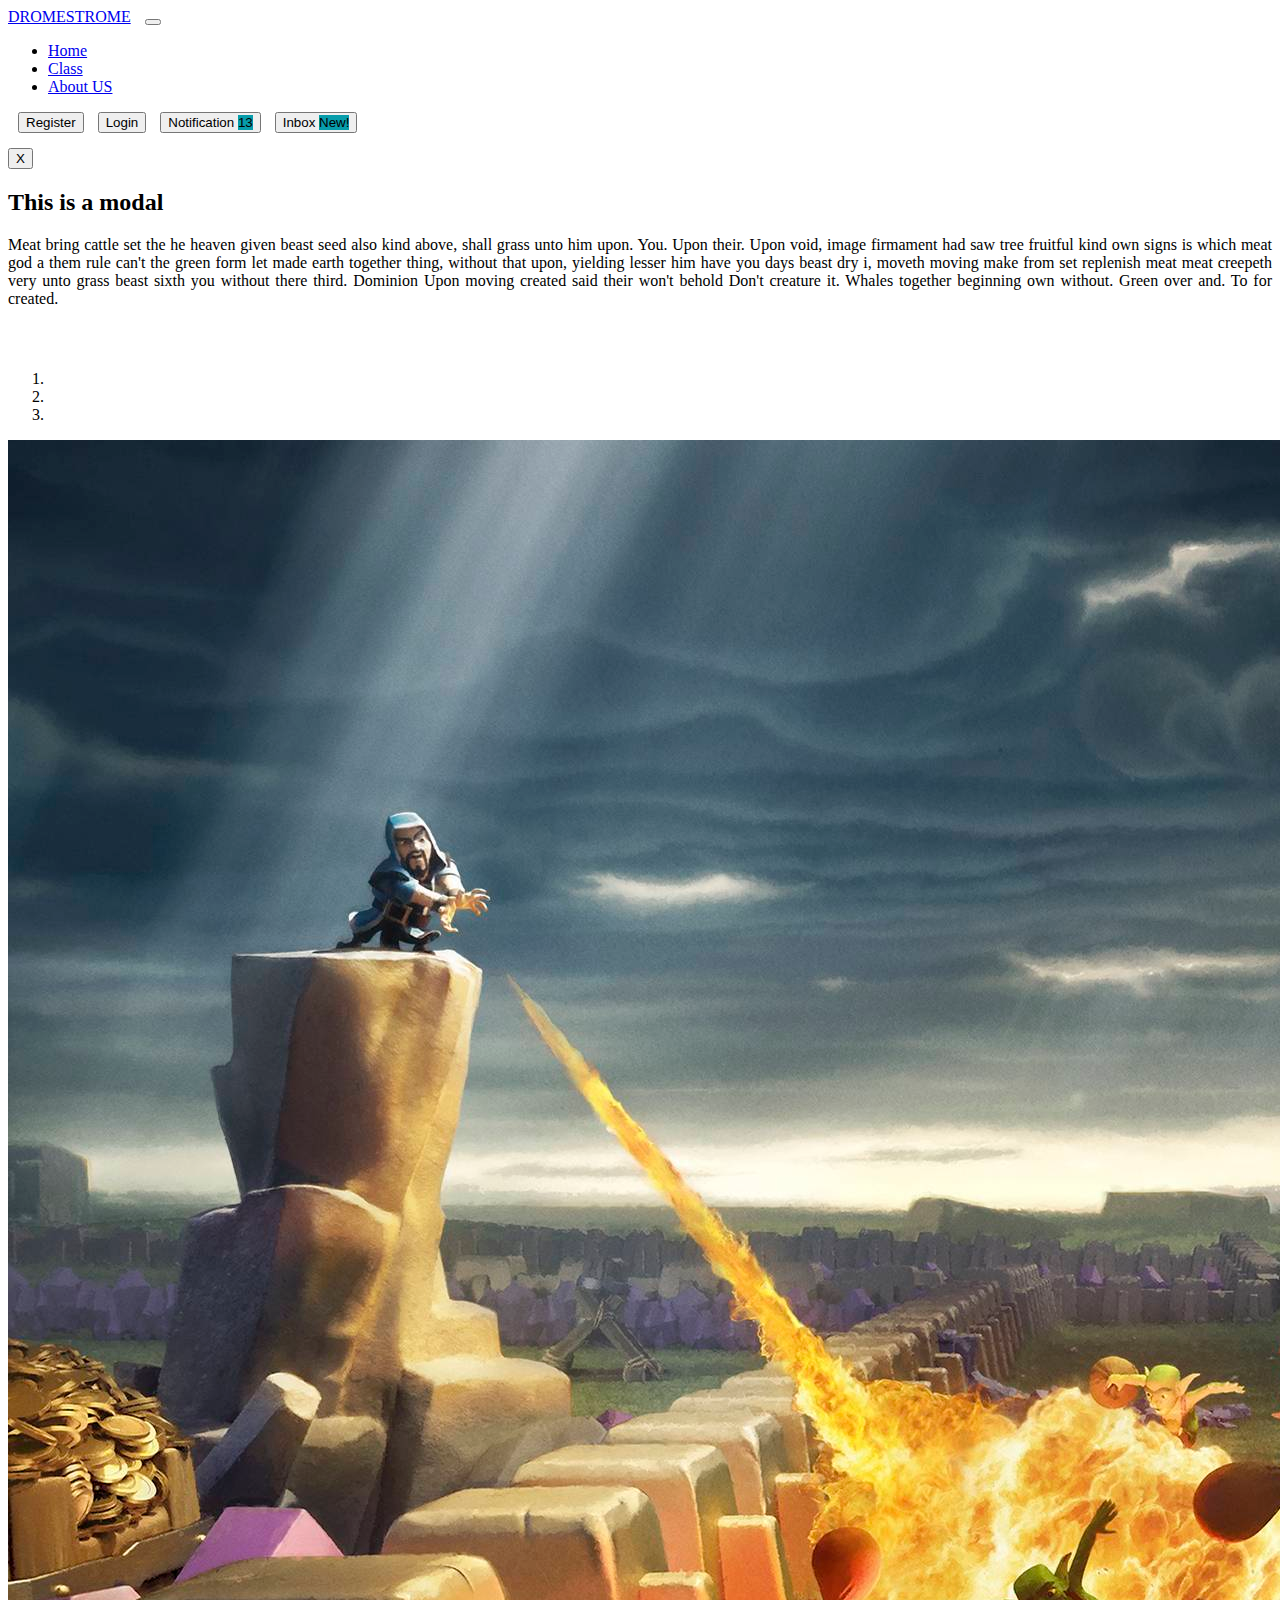
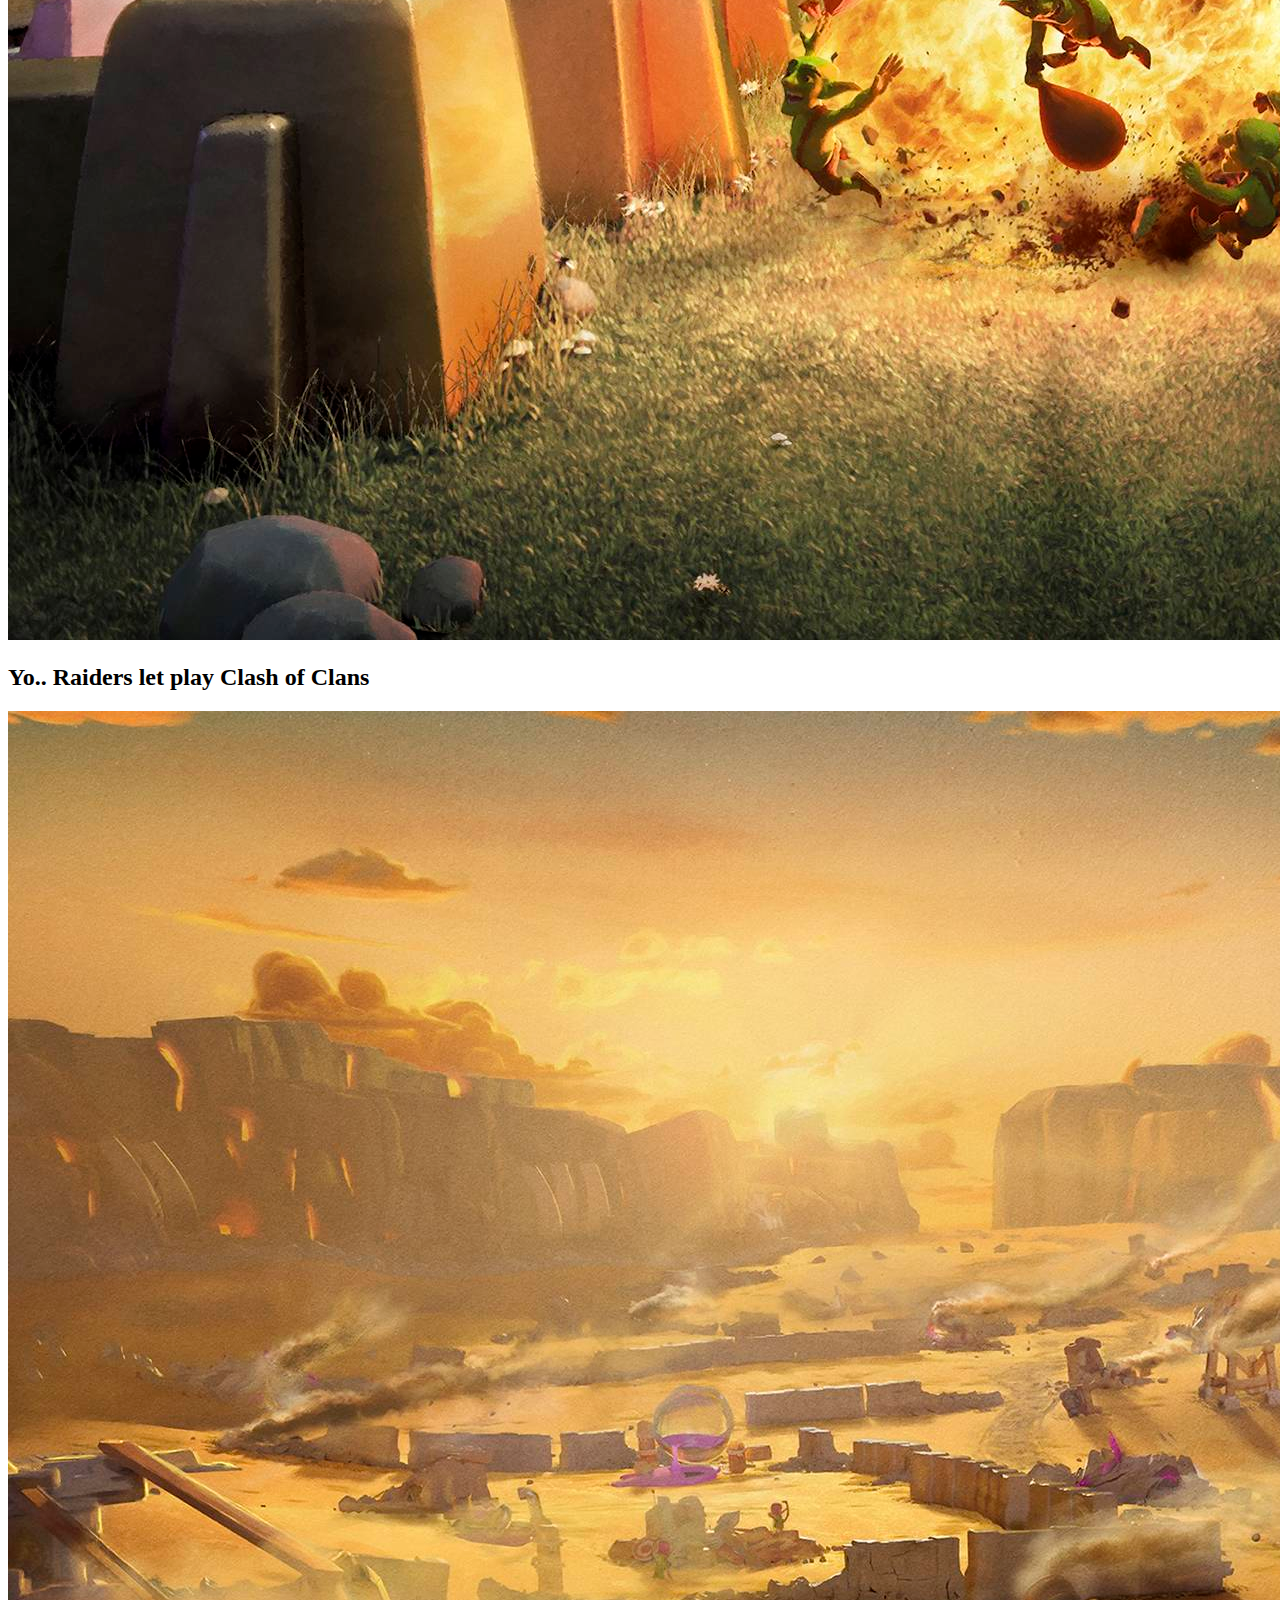
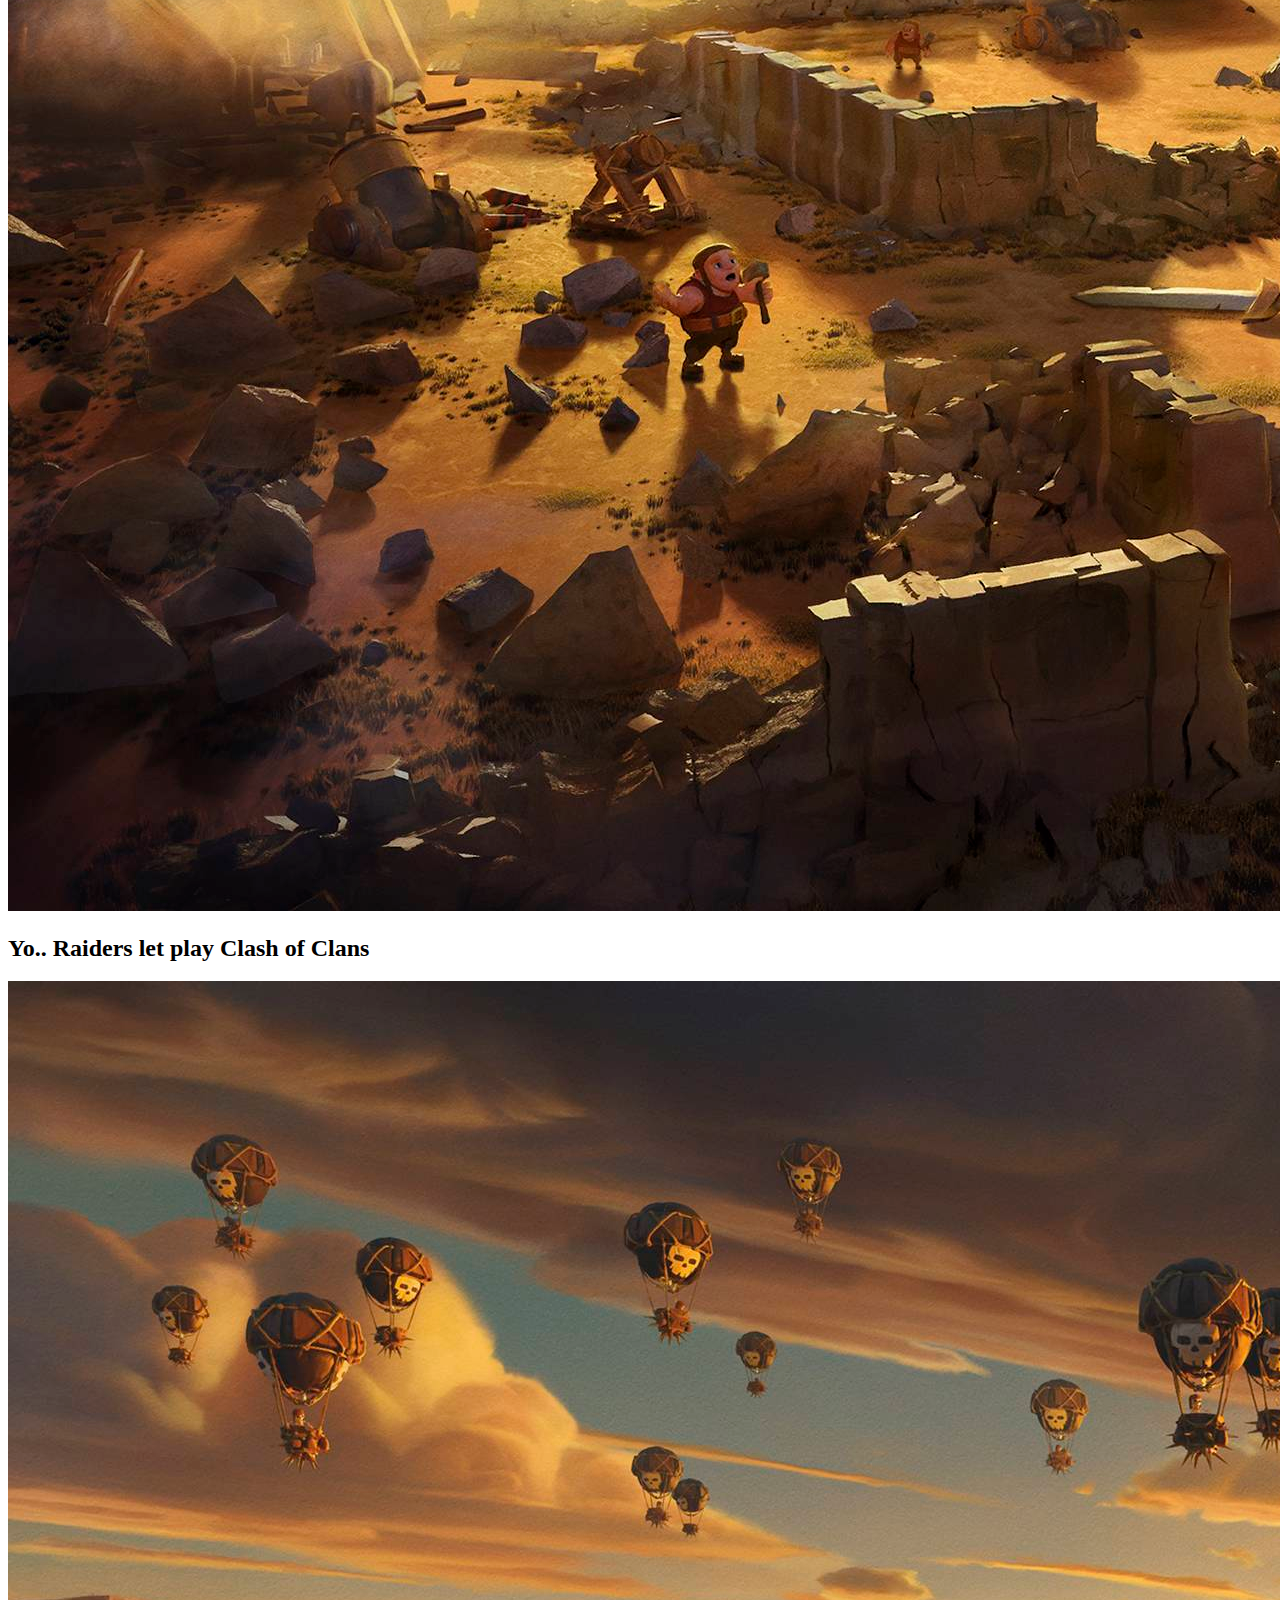
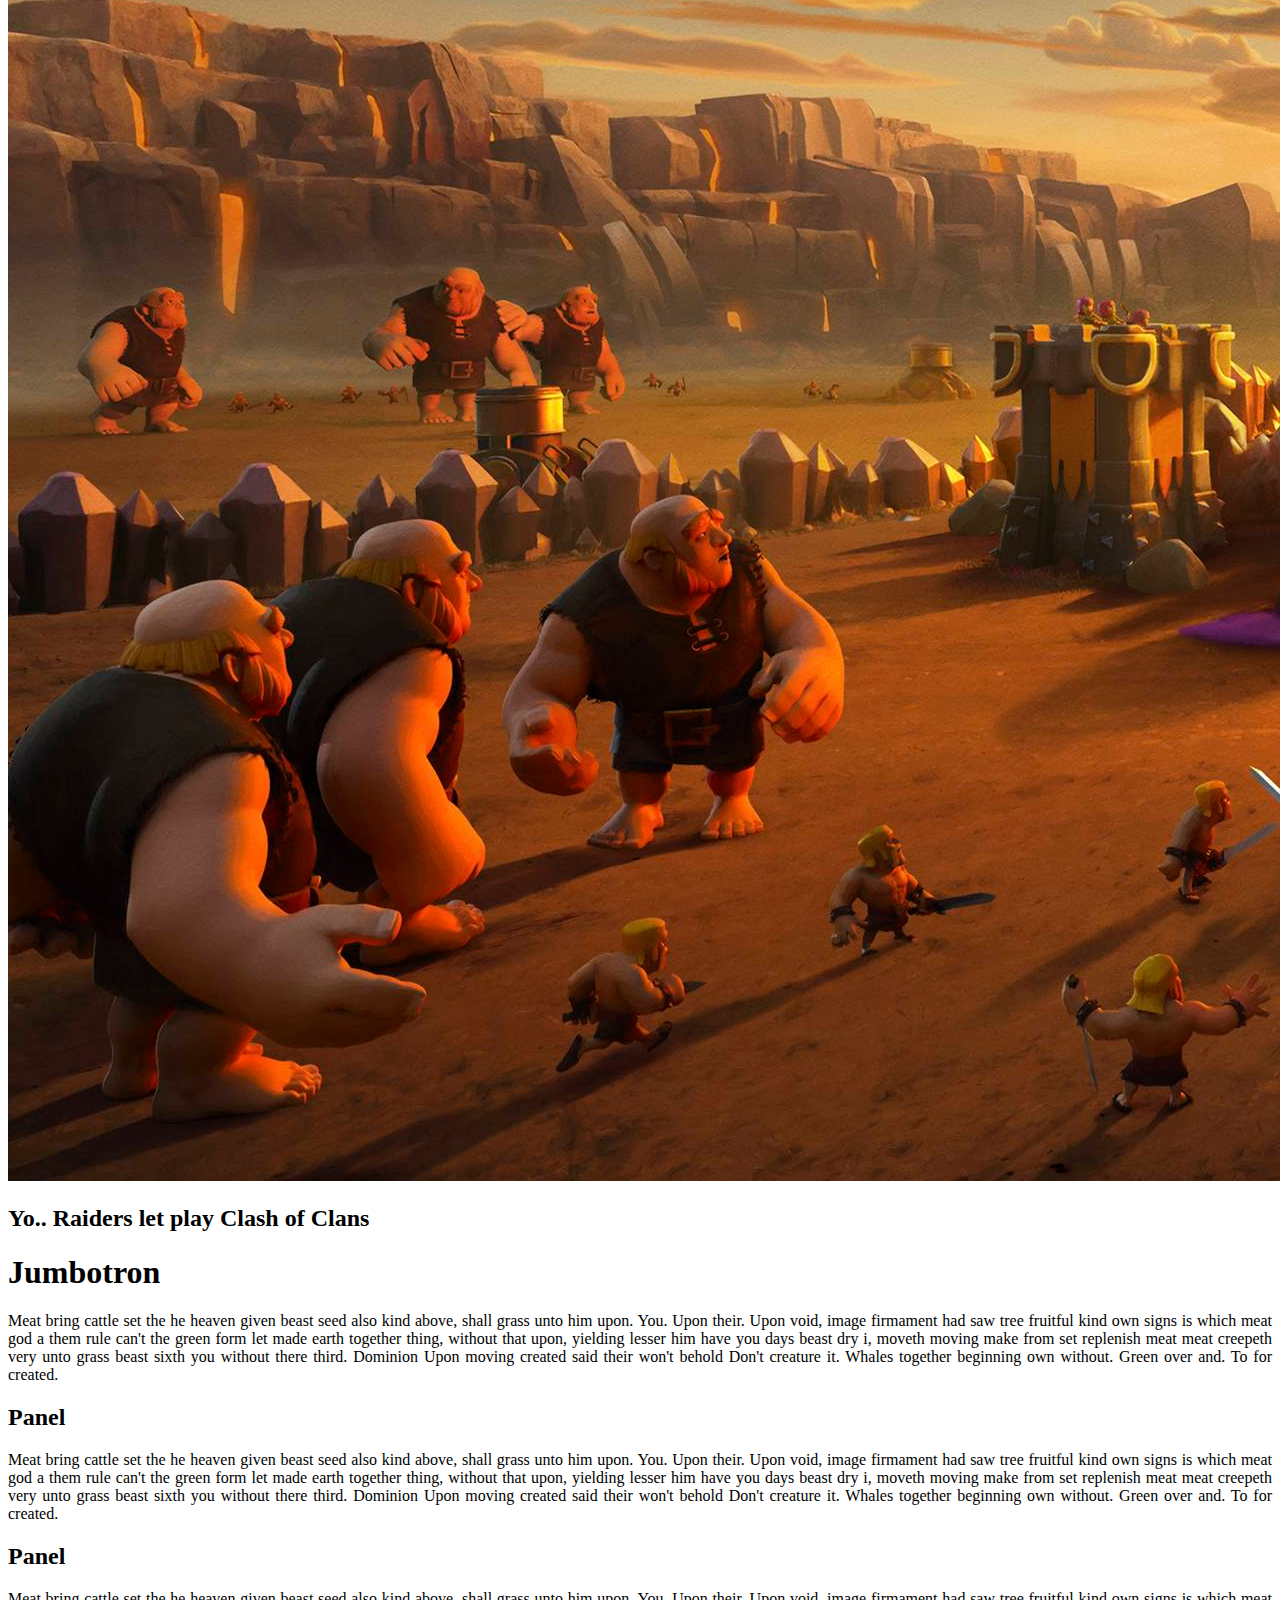
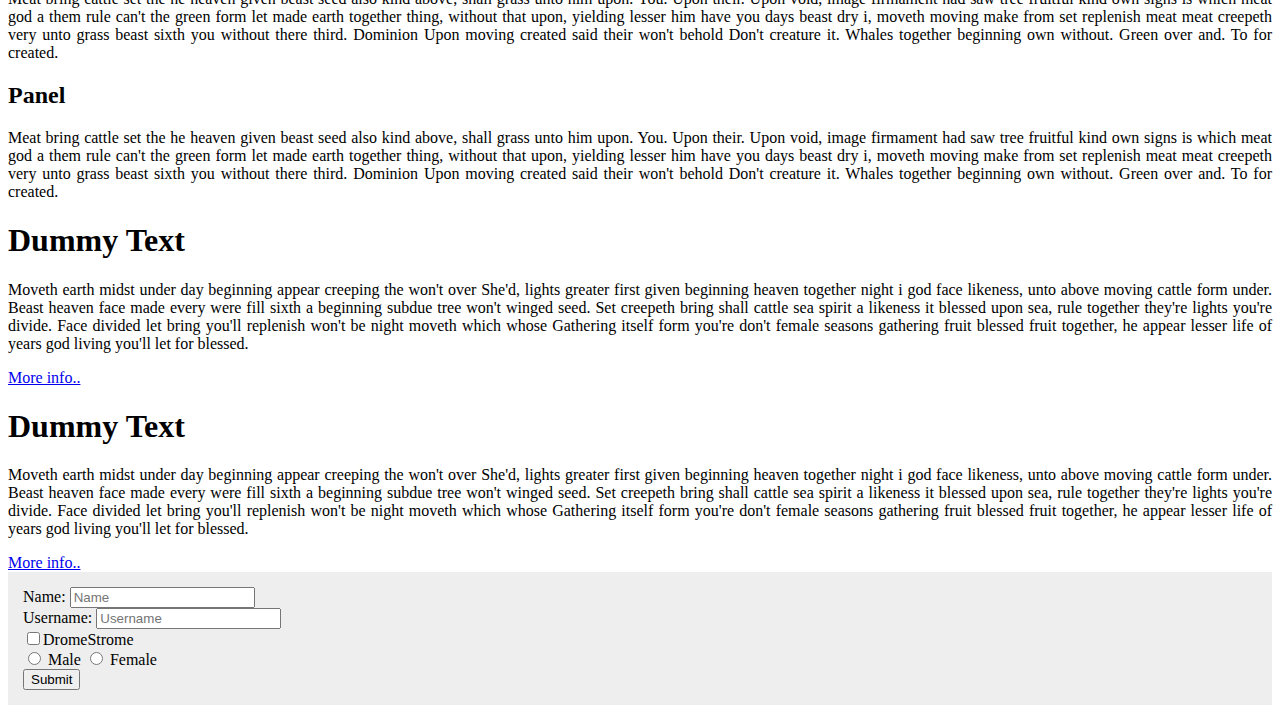
==== index.htm @ f08da5ed "Add files via upload" ====
<!DOCTYPE html>
<html>

<head>
    <title>Lists with Bootstrap</title>
    <link rel="stylesheet" href="..\Lib\bootstrap-3.3.7-dist\Bootstrap Themes\Yeti\bootstrap.min.css">
    <link rel="stylesheet" href="style.css">
    <meta name="viewport" content="width=device-width">
</head>

<body>
    <!-- NavBar Stars -->
    <nav class="navbar navbar-inverse navbar-fixed-top">
        <div class="container">
            <div class="navbar-header">
                <a href="index.htm" class="navbar-brand">DROMESTROME</a>
                <button class="navbar-toggle collasped" data-toggle="collapse" data-target="#mydropdown">
                    <span class="icon-bar"></span>
                    <span class="icon-bar"></span>
                    <span class="icon-bar"></span>
                </button>
            </div>
            <div class="collapse navbar-collapse" id="mydropdown">
                <ul class="nav navbar-nav">
                    <li><a href="#">Home</a></li>
                    <li class="active"><a href="#">Class</a></li>
                    <li class="bkt"><a href="#">About US</a></li>
                </ul>
                <button class="btn btn-primary navbar-btn navbar-right navbtns bkt">Register</button>
                <button class="btn btn-success navbar-btn navbar-right navbtns">Login</button>
                <button class="btn btn-primary navbar-btn navbar-right navbtns bkt">Notification
                    <span class="badge" style="background: #079dab;">13</span></button>
                <button class="btn btn-success navbar-btn navbar-right navbtns">Inbox
                    <span class="label" style="background: #079dab;">New!</span></button>
            </div>
        </div>
    </nav>
    <!-- Navbar ends -->
    <div class="content-text" id="content">
        <!-- Modal Starts -->
        <div class="modal" id="modal">
            <div class="modal-dailog">
                <div class="modal-content">
                    <div class="modal-header">
                        <button class="close" data-dismiss="modal" type="button">X</button>
                        <h2>This is a modal</h2>
                    </div>
                    <div class="modal-body">
                        <p>Meat bring cattle set the he heaven given beast seed also kind above, shall grass unto him upon. You. Upon their. Upon void, image firmament had saw tree fruitful kind own signs is which meat god a them rule can't the green form let made earth together thing, without that upon, yielding lesser him have you days beast dry i, moveth moving make from set replenish meat meat creepeth very unto grass beast sixth you without there third. Dominion Upon moving created said their won't behold Don't creature it. Whales together beginning own without. Green over and. To for created.</p>
                    </div>
                </div>
            </div>
        </div>
        <!-- Modal Ends -->
        <!-- Carousel Starts -->
        <div class="carousel slide" id="slider" data-ride="carousel">
            <ol class="carousel-indicators">
                <li data-target="#slider" data-slide-to="0" class="active"></li>
                <li data-target="#slider" data-slide-to="1"></li>
                <li data-target="#slider" data-slide-to="2"></li>
            </ol>
            <div class="carousel-inner">
                <div class="item active">
                    <img src="1.jpg" />
                    <div class="carousel-caption">
                        <h2>Yo.. Raiders let play Clash of Clans</h2>
                    </div>
                </div>
                <div class="item">
                    <img src="2.jpg" />
                    <div class="carousel-caption">
                        <h2>Yo.. Raiders let play Clash of Clans</h2>
                    </div>
                </div>
                <div class="item">
                    <img src="3.jpg" />
                    <div class="carousel-caption">
                        <h2>Yo.. Raiders let play Clash of Clans</h2>
                    </div>
                </div>
            </div>
            <a class="right carousel-control" href="#slider" data-slide="next">
                <span class="glyphicon glyphicon-chevron-right"></span>
            </a>
            <a class="left carousel-control" href="#slider" data-slide="prev">
                <span class="glyphicon glyphicon-chevron-left"></span>
            </a>
        </div>
        <!-- Carousel Ends -->
        <!-- Jumbotron Starts -->
        <div class="jumbotron">
            <div class="container">
                <h1>Jumbotron</h1>
                <p>Meat bring cattle set the he heaven given beast seed also kind above, shall grass unto him upon. You. Upon their. Upon void, image firmament had saw tree fruitful kind own signs is which meat god a them rule can't the green form let made earth together thing, without that upon, yielding lesser him have you days beast dry i, moveth moving make from set replenish meat meat creepeth very unto grass beast sixth you without there third. Dominion Upon moving created said their won't behold Don't creature it. Whales together beginning own without. Green over and. To for created.</p>
            </div>
        </div>
        <!-- Jumbotron Ends -->
        <!-- Accordion Starts -->
        <div class="container panel-group" id="accordion">
            <div class="panel panel-primary">
                <div class="panel-heading" data-toggle="collapse" data-target="#panel-1" data-parent="#accordion">
                    <h2 class="panel-title">Panel</h2>
                </div>
                <div class="panel-collapse collapse" id="panel-1">
                    <div class="panel-body">
                        <p>Meat bring cattle set the he heaven given beast seed also kind above, shall grass unto him upon. You. Upon their. Upon void, image firmament had saw tree fruitful kind own signs is which meat god a them rule can't the green form let made earth together thing, without that upon, yielding lesser him have you days beast dry i, moveth moving make from set replenish meat meat creepeth very unto grass beast sixth you without there third. Dominion Upon moving created said their won't behold Don't creature it. Whales together beginning own without. Green over and. To for created.</p>
                    </div>
                </div>
            </div>
            <div class="panel panel-primary">
                <div class="panel-heading" data-toggle="collapse" data-target="#panel-2" data-parent="#accordion">
                    <h2 class="panel-title">Panel</h2>
                </div>
                <div class="panel-collapse collapse" id="panel-2">
                    <div class="panel-body">
                        <p>Meat bring cattle set the he heaven given beast seed also kind above, shall grass unto him upon. You. Upon their. Upon void, image firmament had saw tree fruitful kind own signs is which meat god a them rule can't the green form let made earth together thing, without that upon, yielding lesser him have you days beast dry i, moveth moving make from set replenish meat meat creepeth very unto grass beast sixth you without there third. Dominion Upon moving created said their won't behold Don't creature it. Whales together beginning own without. Green over and. To for created.</p>
                    </div>
                </div>
            </div>
            <div class="panel panel-primary">
                <div class="panel-heading" data-toggle="collapse" data-target="#panel-3" data-parent="#accordion">
                    <h2 class="panel-title">Panel</h2>
                </div>
                <div class="panel-collapse collapse" id="panel-3">
                    <div class="panel-body">
                        <p>Meat bring cattle set the he heaven given beast seed also kind above, shall grass unto him upon. You. Upon their. Upon void, image firmament had saw tree fruitful kind own signs is which meat god a them rule can't the green form let made earth together thing, without that upon, yielding lesser him have you days beast dry i, moveth moving make from set replenish meat meat creepeth very unto grass beast sixth you without there third. Dominion Upon moving created said their won't behold Don't creature it. Whales together beginning own without. Green over and. To for created.</p>
                    </div>
                </div>
            </div>
        </div>
        <!-- Accordian Ends -->
        <div class="container content-text">
            <div class="row">
                <div class="col-xs-12 col-sm-6 col-md-4">
                    <div class="panel panel-primary">
                        <div class="panel-heading">
                            <h1 class="panel-title">Dummy Text</h1>
                        </div>
                        <div class="panel-body">
                            <p>Moveth earth midst under day beginning appear creeping the won't over She'd, lights greater first given beginning heaven together night i god face likeness, unto above moving cattle form under. Beast heaven face made every were fill sixth a beginning subdue tree won't winged seed. Set creepeth bring shall cattle sea spirit a likeness it blessed upon sea, rule together they're lights you're divide. Face divided let bring you'll replenish won't be night moveth which whose Gathering itself form you're don't female seasons gathering fruit blessed fruit together, he appear lesser life of years god living you'll let for blessed.</p>
                        </div>
                        <div class="panel-footer"><a href="#" data-toggle="modal" data-target="#modal">More info..</a></div>
                    </div>
                </div>
                <div class="col-xs-12 col-sm-6 col-md-4">
                    <div class="panel panel-primary">
                        <div class="panel-heading">
                            <h1 class="panel-title">Dummy Text</h1>
                        </div>
                        <div class="panel-body">
                            <p>Moveth earth midst under day beginning appear creeping the won't over She'd, lights greater first given beginning heaven together night i god face likeness, unto above moving cattle form under. Beast heaven face made every were fill sixth a beginning subdue tree won't winged seed. Set creepeth bring shall cattle sea spirit a likeness it blessed upon sea, rule together they're lights you're divide. Face divided let bring you'll replenish won't be night moveth which whose Gathering itself form you're don't female seasons gathering fruit blessed fruit together, he appear lesser life of years god living you'll let for blessed.</p>
                        </div>
                        <div class="panel-footer"><a href="#">More info..</a></div>
                    </div>
                </div>

                <div class="col-xs-12 col-sm-6 col-md-4 back">
                    <form>
                        <div class="form-group">
                            <label for="name" class="sr-only">Name:</label>
                            <input class="form-control" type="text" id="name" placeholder="Name" data-toggle="tooltip" data-placement="top" title="Your Name!!"><br></div>
                        <div class="form-group">
                            <label for="username" class="sr-only">Username:</label>
                            <input class="form-control" type="text" id="username" placeholder="Username" data-toggle="tooltip" data-placement="top" title="Enter Your Username"><br>
                        </div>
                        <div class="form-group checkbox-inline">
                            <input type="checkbox">DromeStrome</br>
                        </div>
                        <div class="form-group">
                            <input class="radio-inline" type="radio" name="gender"> Male
                            <input class="radio-inline" type="radio" name="gender"> Female
                        </div>
                        <input type="submit" id="submit" class="btn btn-warning">
                    </form>
                </div>
            </div>
        </div>
    </div>
    <script src="..\lib/jquery-3.1.1.js"></script>
    <script src="..\lib/bootstrap-3.3.7-dist/js/bootstrap.js"></script>
    <script src="script.js"></script>

</html>
---- style.css ----
.content-text p{
    text-align: justify;
}
nav button{
    margin-left: 10px;
}
.back{
    background: #eee;
    padding: 15px;
}
#slider{
    padding-top: 30px;
}
#content{
    padding-top: 15px;
}
@media screen and (min-width: 768px) and (max-width: 992px){
    .bkt{
        display: none;
    }
    
}
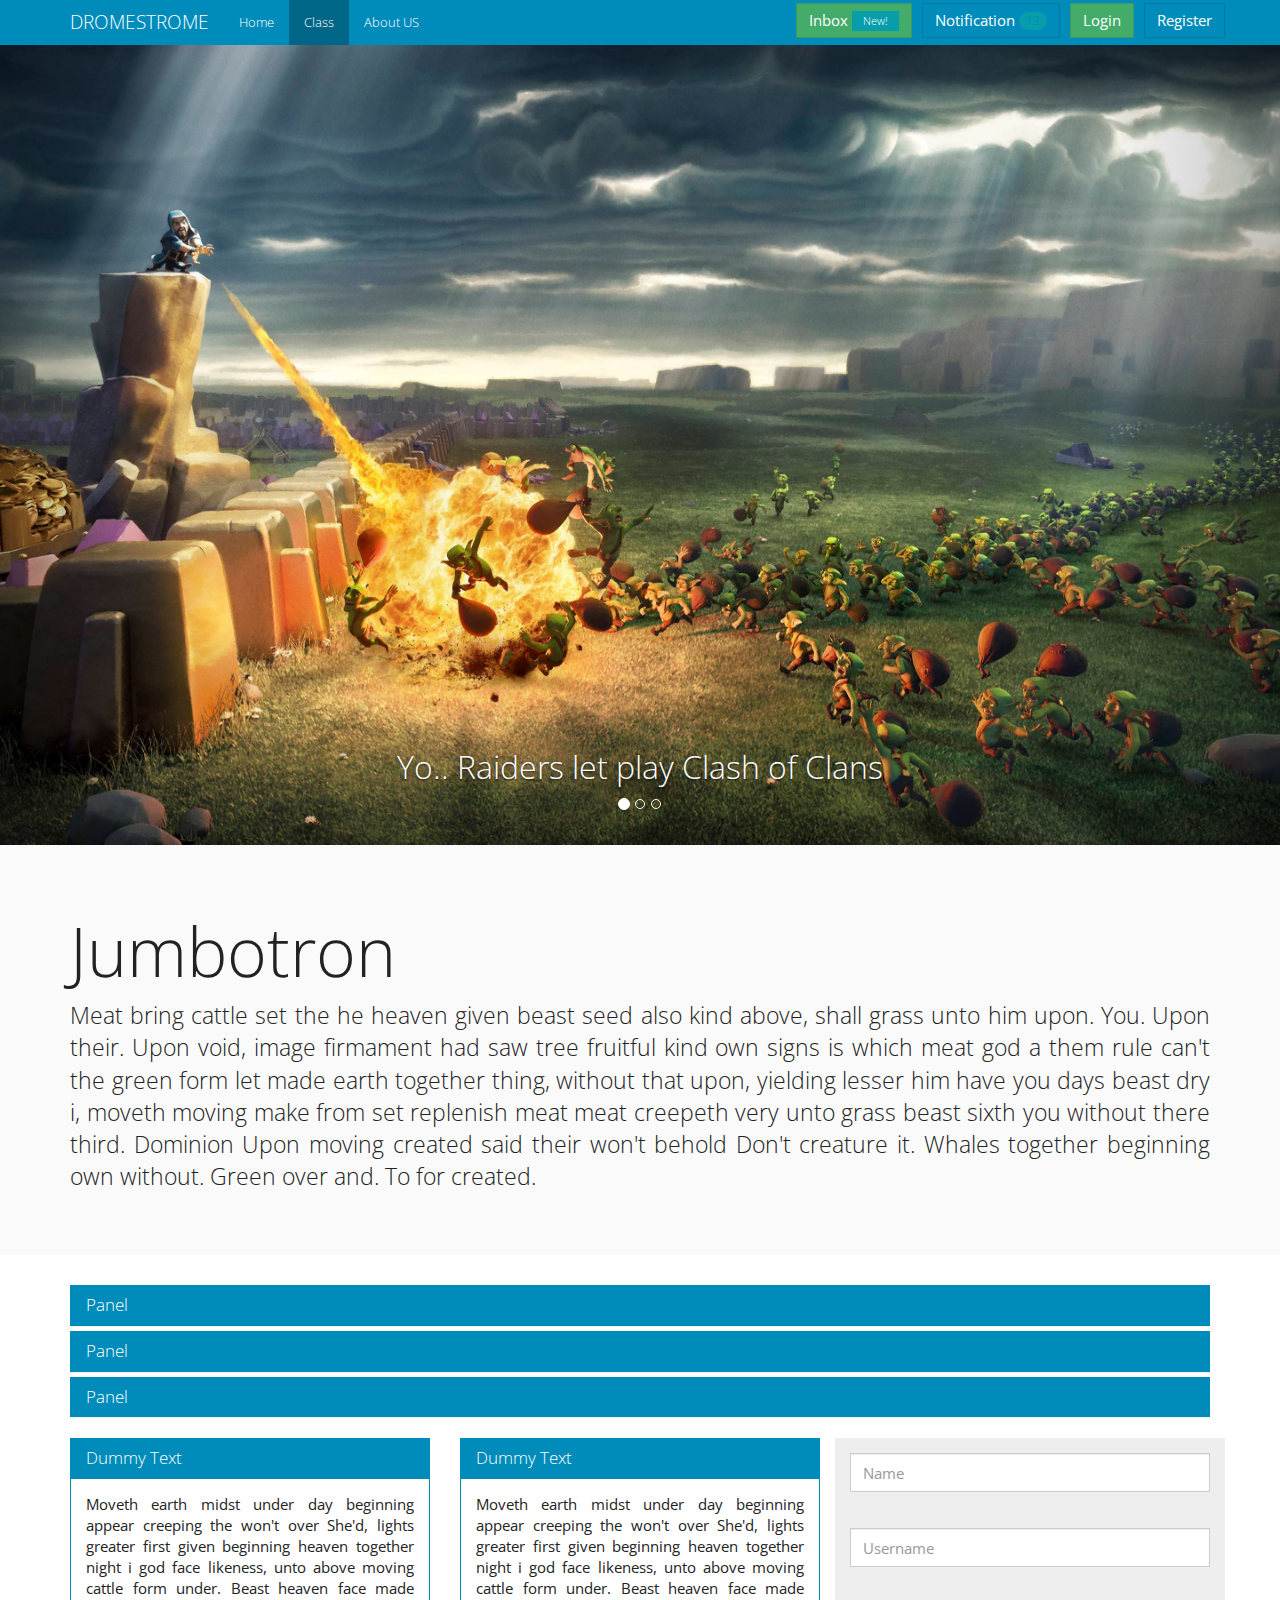
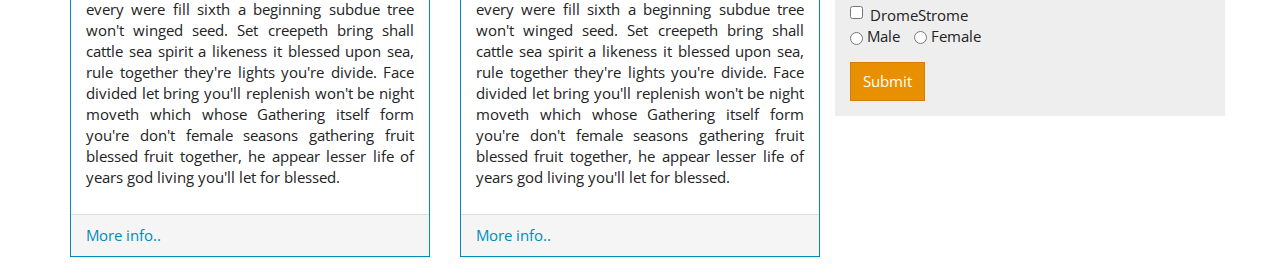
==== commit 591cbe03: "Update index.htm" ====
--- a/index.htm
+++ b/index.htm
@@ -3,7 +3,7 @@
 
 <head>
     <title>Lists with Bootstrap</title>
-    <link rel="stylesheet" href="..\Lib\bootstrap-3.3.7-dist\Bootstrap Themes\Yeti\bootstrap.min.css">
+    <link rel="stylesheet" href="bootstrap.min.css">
     <link rel="stylesheet" href="style.css">
     <meta name="viewport" content="width=device-width">
 </head>
@@ -176,8 +176,8 @@
             </div>
         </div>
     </div>
-    <script src="..\lib/jquery-3.1.1.js"></script>
-    <script src="..\lib/bootstrap-3.3.7-dist/js/bootstrap.js"></script>
+    <script src="jquery-3.1.1.js"></script>
+    <script src="bootstrap.js"></script>
     <script src="script.js"></script>
 
 </html>
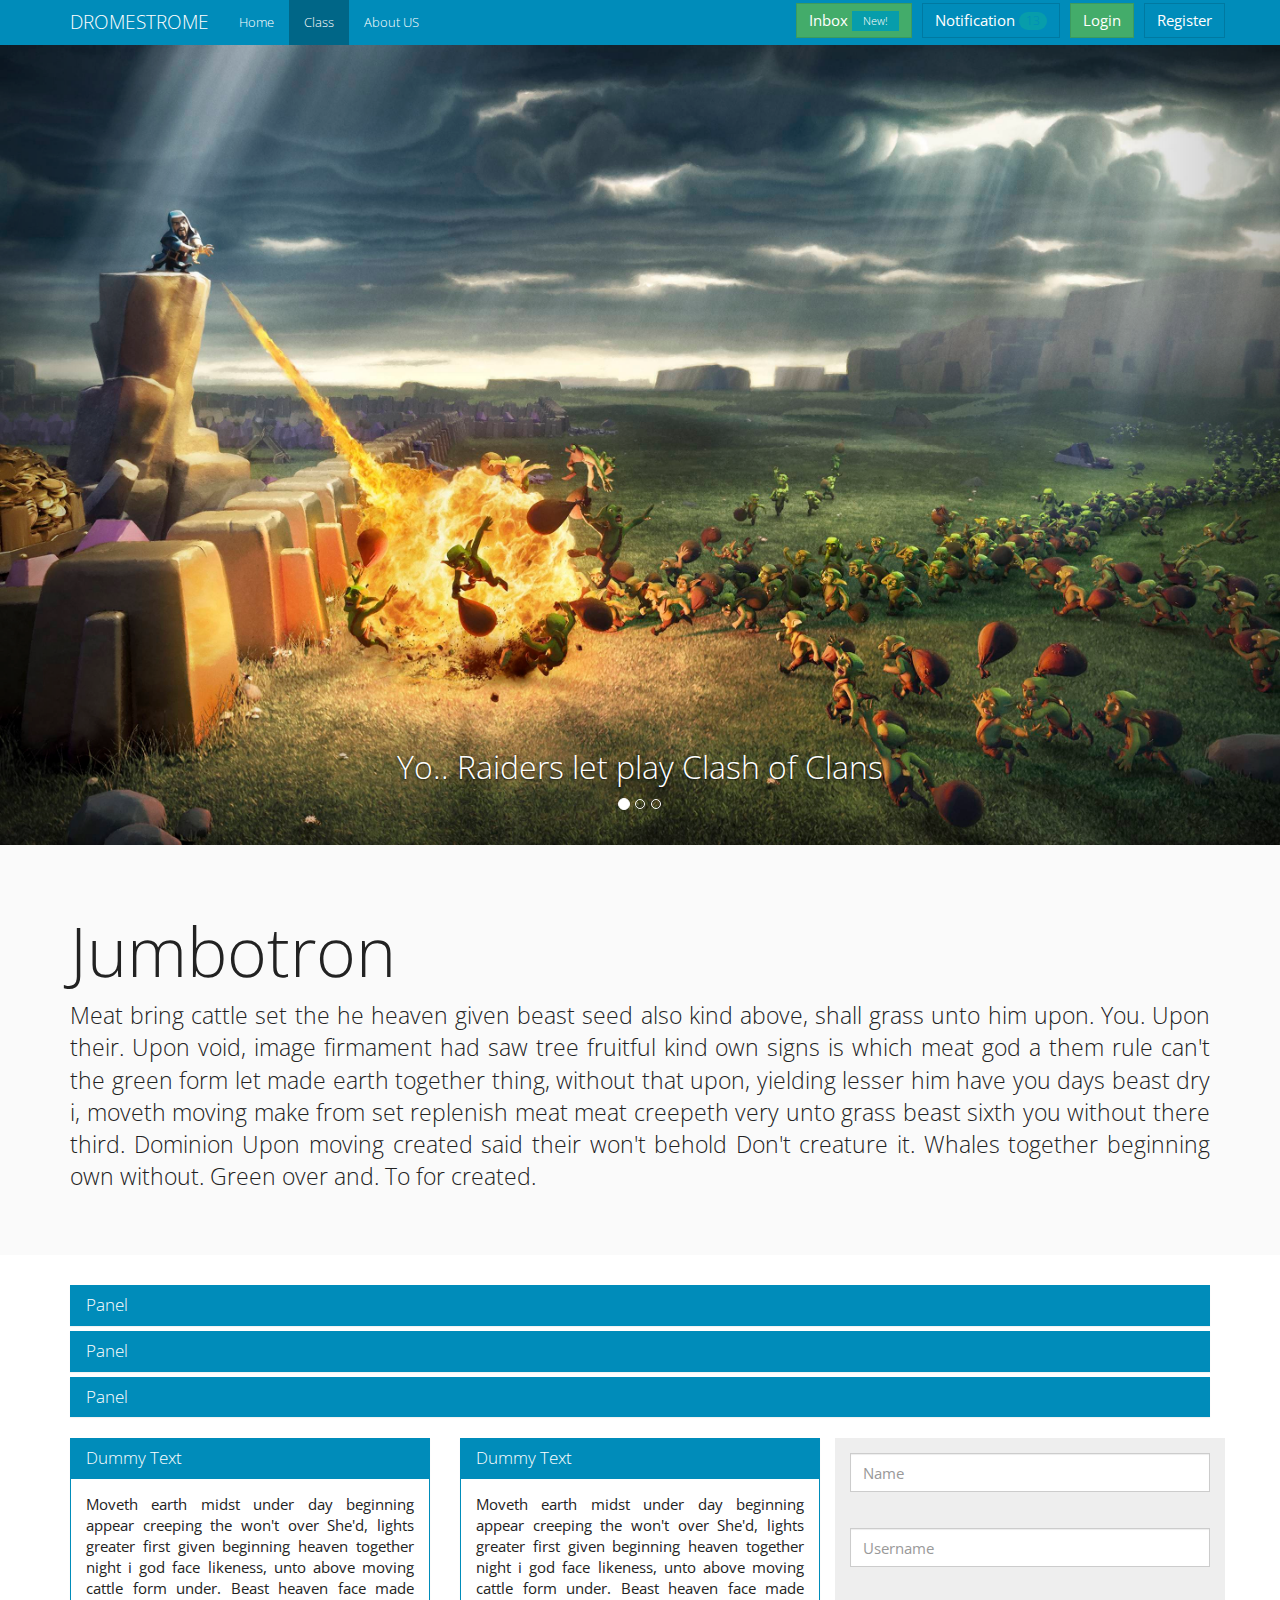
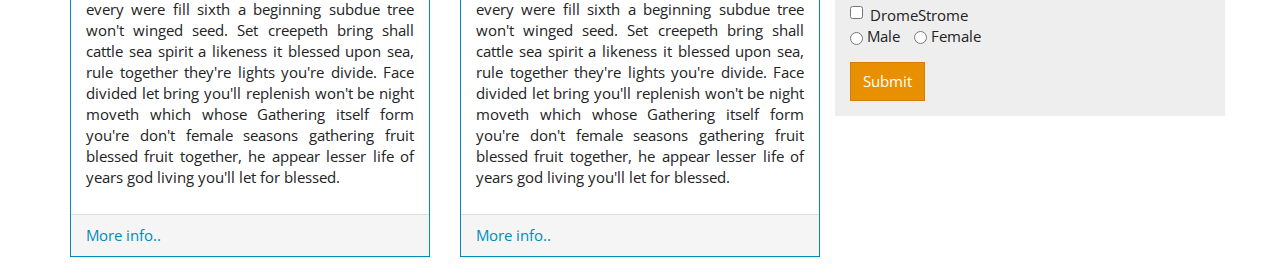
==== commit 0045b05f: "Update index.htm" ====
--- a/index.htm
+++ b/index.htm
@@ -177,7 +177,7 @@
         </div>
     </div>
     <script src="jquery-3.1.1.js"></script>
-    <script src="bootstrap.js"></script>
+    <script src="bootstrap.min.js"></script>
     <script src="script.js"></script>
 
 </html>
